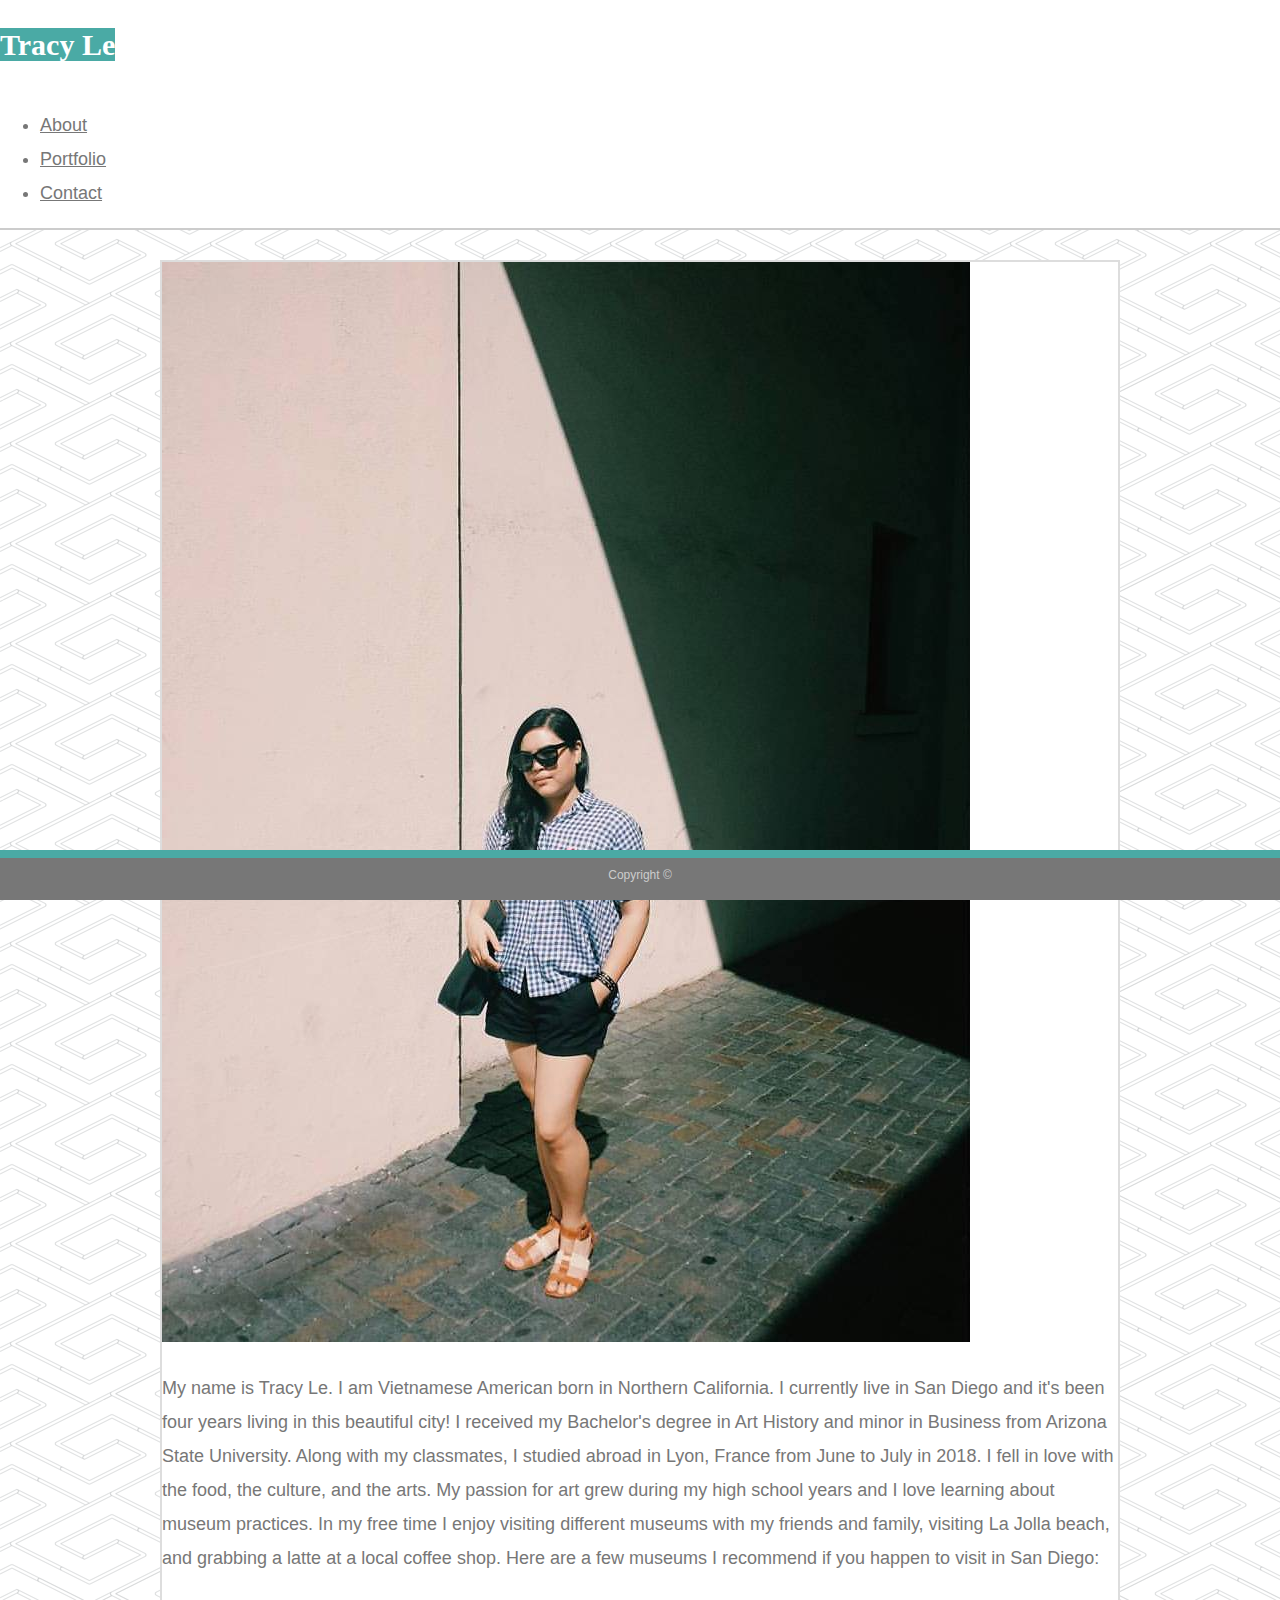
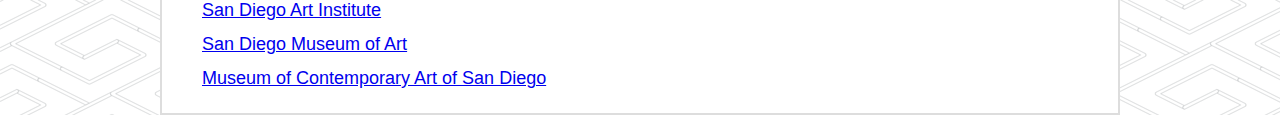
==== index.html @ c567fdd1 "Bootstrap portfolio index.html made" ====
<!DOCTYPE html>
<html>

<head>
    <meta charset="utf-8" />
    <meta http-equiv="X-UA-Compatible" content="IE=edge">
    <title>About | Tracy Le</title>
    <meta name="viewport" content="width=device-width, initial-scale=1">
    <link rel="stylesheet" href="https://stackpath.bootstrapcdn.com/bootstrap/4.1.3/css/bootstrap.min.css" integrity="sha384-MCw98/SFnGE8fJT3GXwEOngsV7Zt27NXFoaoApmYm81iuXoPkFOJwJ8ERdknLPMO"
        crossorigin="anonymous">
    <link rel="stylesheet" type="text/css" media="screen" href="assets/css/style.css" />
</head>

<body>
    <header id="masthead">
        <div class="container">
            <nav class="navbar navbar-default">
                <div class="container-fluid">
                    <div class="navbar-header">
                        <a class="navbar-brand logoname" href="#">Tracy Le</a>
                    </div>
                    <ul class="nav justify-content-end linksnav">
                        <li class="nav-item"><a href="index.html" class="nav-link">About</a></li>
                        <li class="nav-item"><a href="portfolio.html" class="nav-link">Portfolio</a></li>
                        <li class="nav-item"><a href="contact.html" class="nav-link">Contact</a></li>
                    </ul>
                </div>
            </nav>



        </div>
    </header>


    <div class="main-container">
        <div class="container">
            <div class="row">
                <div class="col-sm-4">
                    <img src="assets/images/me_mcasd.jpg" alt="Visiting MCASD" class="img-fluid">

                </div>
                <div class="col-sm-8">
                    <p>My name is Tracy Le. I am Vietnamese American born in Northern California. I currently live in
                        San Diego and it's been four years living in this beautiful city!
                        I received my Bachelor's degree in Art History and minor in Business from Arizona State
                        University. Along with my classmates, I studied abroad in Lyon, France from June to July in
                        2018. I fell in love
                        with the food, the culture, and the arts. My passion for art grew during my high school years
                        and I love learning about museum practices. In my free time I enjoy visiting different museums
                        with my
                        friends and family, visiting La Jolla beach, and grabbing a latte at a local coffee shop.
                        Here are a few museums I recommend if you happen to visit in San Diego:</p>
                    <p>
                        <ul style="list-style: none;">
                            <li><a href="https://www.sandiego-art.org/" target="_blank">San Diego Art Institute</a></li>
                            <li><a href="https://www.sdmart.org/" target="_blank">San Diego Museum of Art</a></li>
                            <li><a href="https://www.mcasd.org/" target="_blank">Museum of Contemporary Art of San
                                    Diego</a></li>
                        </ul>
                    </p>
                </div>
            </div>
        </div>
    </div>

    <footer>
        <div class="containerfooter">
            Copyright &copy;
        </div>
    </footer>



</body>

</html>
---- assets/css/style.css ----
body {
    font-family: Arial, "Helvetica Neue", Helvetica, sans-serif;
    font-size: 18px;
    line-height: 34px;
    color: #777777;
    background: url("../images/pipes/pipes.png");
    position: relative;
    margin-top: 30px;
    margin: 0;
  }

* {
    box-sizing: border-box;
  }
  
  /* general */

#masthead {
  background-color: #ffffff;
  color: #777777;
  border-bottom: 2px solid #cccccc;
  margin-bottom: 30px;
  width: 100%;

}

.container .navbar {
  padding: 0px;
  width: 100%

}
.navbar-brand {
  background-color: #4aaaa5;
  width: 250px;
  height: 90px;
  font-family: Georgia, Times, "Times New Roman", serif;
  font-size: 30px;
  font-weight: 700;
  line-height: 90px;
  color: #ffffff;
  text-align: center;
  text-decoration: none;
}

.linksnav a {
  color: #777777;
}

a.logoname:hover {
  color: #ffffff;

}

.main-container {
  background-color: #ffffff;
  border: 2px solid #dddddd;
  max-width: 960px;
  margin: auto;

}

footer, .footercontainer {
  bottom: 0;
  position: fixed;
  width: 100%;
  height: 50px;
  background: #777777;
  color: #cccccc;
  text-align: center;
  font-size: 12px;
  border-top: 8px solid #4aaaa5;

  
}
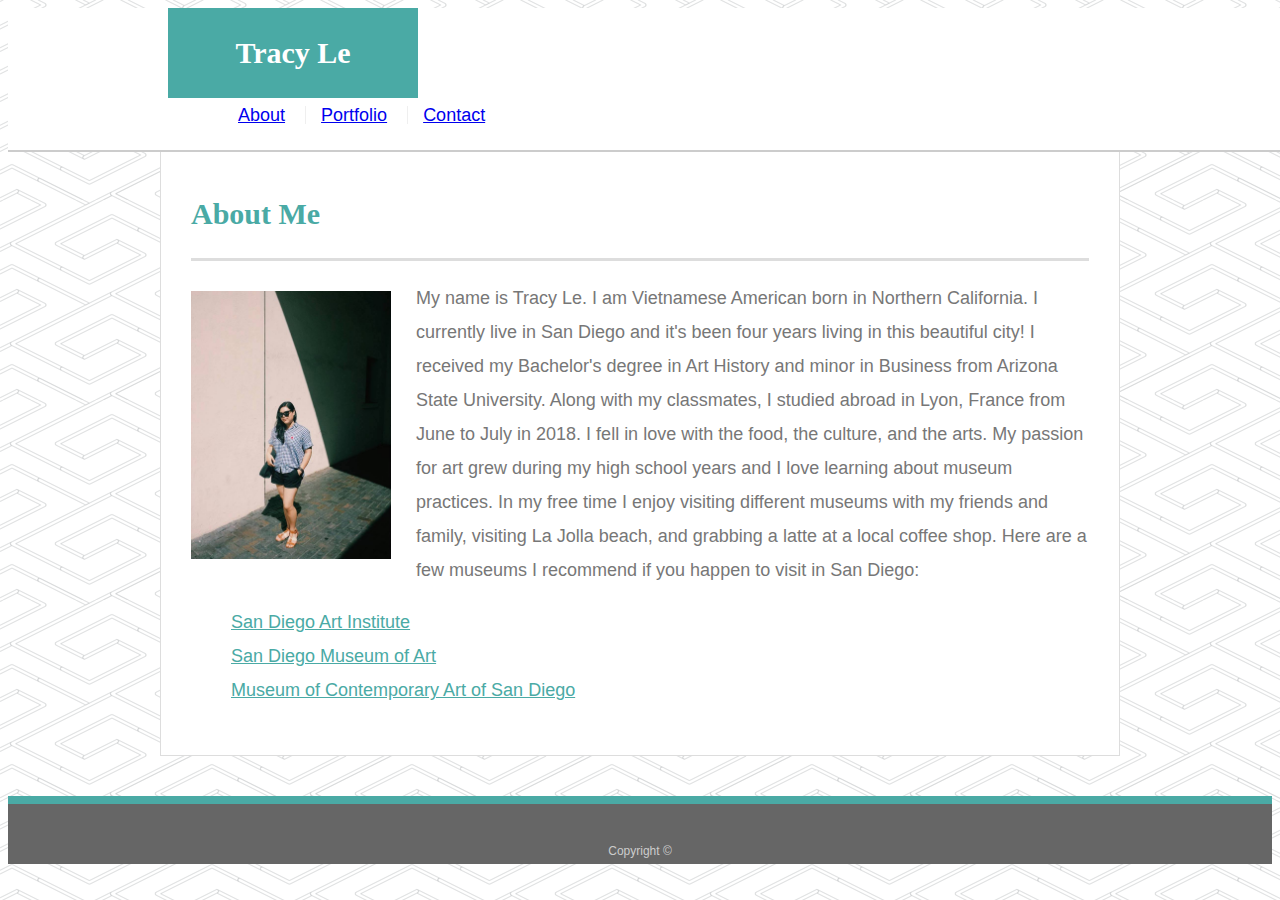
==== commit 67c35e14: "added portfolio and contact pages with photos" ====
--- a/index.html
+++ b/index.html
@@ -14,7 +14,7 @@
 <body>
     <header id="masthead">
         <div class="container">
-            <nav class="navbar navbar-default">
+            <nav class="navbar navbar-default navheader">
                 <div class="container-fluid">
                     <div class="navbar-header">
                         <a class="navbar-brand logoname" href="#">Tracy Le</a>
@@ -26,39 +26,36 @@
                     </ul>
                 </div>
             </nav>
-
-
-
         </div>
     </header>
 
 
     <div class="main-container">
-        <div class="container">
+        <div class="container bio">
             <div class="row">
-                <div class="col-sm-4">
-                    <img src="assets/images/me_mcasd.jpg" alt="Visiting MCASD" class="img-fluid">
+                <div class="col-sm-12">
+                    <section class="main-section">
+                        <h1>About Me</h1>
+                        <img src="assets/images/me_mcasd.jpg" alt="Visiting MCASD" class="img-fluid">
 
-                </div>
-                <div class="col-sm-8">
-                    <p>My name is Tracy Le. I am Vietnamese American born in Northern California. I currently live in
-                        San Diego and it's been four years living in this beautiful city!
-                        I received my Bachelor's degree in Art History and minor in Business from Arizona State
-                        University. Along with my classmates, I studied abroad in Lyon, France from June to July in
-                        2018. I fell in love
-                        with the food, the culture, and the arts. My passion for art grew during my high school years
-                        and I love learning about museum practices. In my free time I enjoy visiting different museums
-                        with my
-                        friends and family, visiting La Jolla beach, and grabbing a latte at a local coffee shop.
-                        Here are a few museums I recommend if you happen to visit in San Diego:</p>
-                    <p>
-                        <ul style="list-style: none;">
-                            <li><a href="https://www.sandiego-art.org/" target="_blank">San Diego Art Institute</a></li>
-                            <li><a href="https://www.sdmart.org/" target="_blank">San Diego Museum of Art</a></li>
-                            <li><a href="https://www.mcasd.org/" target="_blank">Museum of Contemporary Art of San
-                                    Diego</a></li>
-                        </ul>
-                    </p>
+                        <p>My name is Tracy Le. I am Vietnamese American born in Northern California. I currently live in
+                            San Diego and it's been four years living in this beautiful city!
+                            I received my Bachelor's degree in Art History and minor in Business from Arizona State
+                            University. Along with my classmates, I studied abroad in Lyon, France from June to July in
+                            2018. I fell in love
+                            with the food, the culture, and the arts. My passion for art grew during my high school years
+                            and I love learning about museum practices. In my free time I enjoy visiting different museums
+                            with my
+                            friends and family, visiting La Jolla beach, and grabbing a latte at a local coffee shop.
+                            Here are a few museums I recommend if you happen to visit in San Diego:</p>
+                        <p>
+                            <ul style="list-style: none;" class="sitelinks">
+                                <li><a href="https://www.sandiego-art.org/" target="_blank">San Diego Art Institute</a></li>
+                                <li><a href="https://www.sdmart.org/" target="_blank">San Diego Museum of Art</a></li>
+                                <li><a href="https://www.mcasd.org/" target="_blank">Museum of Contemporary Art of San Diego</a></li>
+                            </ul>
+                        </p>
+                    </section>
                 </div>
             </div>
         </div>
--- a/assets/css/style.css
+++ b/assets/css/style.css
@@ -1,34 +1,58 @@
+* {
+  box-sizing: border-box;
+}
+
 body {
-    font-family: Arial, "Helvetica Neue", Helvetica, sans-serif;
-    font-size: 18px;
-    line-height: 34px;
-    color: #777777;
-    background: url("../images/pipes/pipes.png");
-    position: relative;
-    margin-top: 30px;
-    margin: 0;
-  }
-
-* {
-    box-sizing: border-box;
-  }
-  
-  /* general */
+  font-family: Arial, "Helvetica Neue", Helvetica, sans-serif;
+  font-size: 18px;
+  line-height: 34px;
+  color: #777777;
+  background: url("../images/pipes/pipes.png");
+  height: 100%;
+}
 
 #masthead {
-  background-color: #ffffff;
+  background: #ffffff;
   color: #777777;
   border-bottom: 2px solid #cccccc;
-  margin-bottom: 30px;
-  width: 100%;
-
-}
-
-.container .navbar {
-  padding: 0px;
-  width: 100%
-
-}
+  z-index: 99;
+  width: 100%;
+  margin: 0 0 30px;
+  overflow: auto;
+  position: fixed;
+
+
+}
+
+#main-container {
+  padding-top: 130px;
+  min-height: calc(100vh - 70px);
+  overflow: hidden;
+  display: block;
+  position: relative;
+  
+  
+}
+
+
+.container {
+    width: 100%;
+    max-width: 960px;
+    margin: 0 auto;
+    clear: both;
+    padding: 0;
+  }
+  
+
+
+.navbar, .navheader {
+  padding: 0;
+  position: relative;
+  display: flex;
+  flex-wrap: wrap;
+
+}
+
 .navbar-brand {
   background-color: #4aaaa5;
   width: 250px;
@@ -40,35 +64,160 @@
   color: #ffffff;
   text-align: center;
   text-decoration: none;
-}
-
-.linksnav a {
-  color: #777777;
+  padding: 0;
+  float: left;
+}
+
+
+.nav .nav-item:first-child {
+  border-left: 0 none;
+
+}
+
+.nav-item {
+  display: inline-block;
+  padding-left: 15px;
+  margin-left: 15px;
+  line-height: 18px;
+  color: #999;
+  text-decoration: none;
+  border-left: 1px solid #efefef;
+
+
 }
 
 a.logoname:hover {
   color: #ffffff;
-
+}
+a.nav-link:hover,
+a.nav-link:active,
+a.nav-link:visited {
+  color:#4aaaa5;
 }
 
 .main-container {
-  background-color: #ffffff;
-  border: 2px solid #dddddd;
   max-width: 960px;
   margin: auto;
-
-}
-
-footer, .footercontainer {
-  bottom: 0;
-  position: fixed;
-  width: 100%;
-  height: 50px;
-  background: #777777;
+  padding-top: 130px;
+  padding-bottom: 65px;
+
+
+}
+.main-section {
+  float: left;
+  width: 100%;
+  max-width: 960px;
+  padding: 30px;
+  margin: 0 0 40px;
+  background: #ffffff;
+  border: 1px solid #dddddd;
+}
+
+h1 {
+  padding-bottom: 20px;
+  font-size: 30px;
+  line-height: 49px;
+  border-bottom: 3px solid #dddddd;
+  font-family: Georgia, 'Times New Roman', Times, serif;
+  color: #4aaaa5;
+  font-weight: 700;
+}
+
+
+img {
+  float: left;
+  width: 200px;
+  height: auto;
+  margin-top: 10px;
+  margin-right: 25px;
+}
+
+
+ul.sitelinks a:link,
+ul.sitelinks a:active,
+ul.sitelinks a:hover,
+ul.sitelinks a:visited 
+ {
+  display: inline-block;
+  color: #4aaaa5;
+  padding: 0;
+  
+}
+
+/*Contact page*/
+
+#contact-form li {
+  margin-bottom: 10px;
+}
+
+label,
+input[type=text],
+input[type=email],
+textarea {
+  display: block;
+  width: 100%;
+}
+
+input[type=text],
+input[type=email],
+textarea {
+  height: 35px;
+  padding: 0 10px;
+  font-size: 14px;
+  border: 1px solid #dddddd;
+}
+
+textarea {
+  height: 200px;
+}
+
+input[type=submit] {
+  padding: 10px 30px;
+  font-size: 18px;
+  color: #ffffff;
+  cursor: pointer;
+  background: #4aaaa5;
+  border: 0 none;
+}
+
+
+/* portfolio pics */
+
+.img-fluidsize {
+  width: 290px;
+  height: 200px;
+ 
+}
+
+.col-sm-3 {
+  margin-right: 72px;
+}
+.col-sm-3 h3 {
+  position: absolute;
+  width: 100%;
+  bottom: 20px;
+  padding: 2px;
+  margin-bottom: 0;
+  font-weight: 300;
+  line-height: 30px;
+  color: #ffffff;
+  text-align: center;
+  background: #4aaaa5;
+  border-bottom: 0;
+}
+
+
+footer {
+  padding: 30px 0;
+  clear: both;
+  font-size: 12px;
+  color: #ffffff;
   color: #cccccc;
   text-align: center;
-  font-size: 12px;
+  background: #666666;
   border-top: 8px solid #4aaaa5;
-
-  
+  height: 50px;
+  bottom: 0;
+  width: 100%;
+ 
 }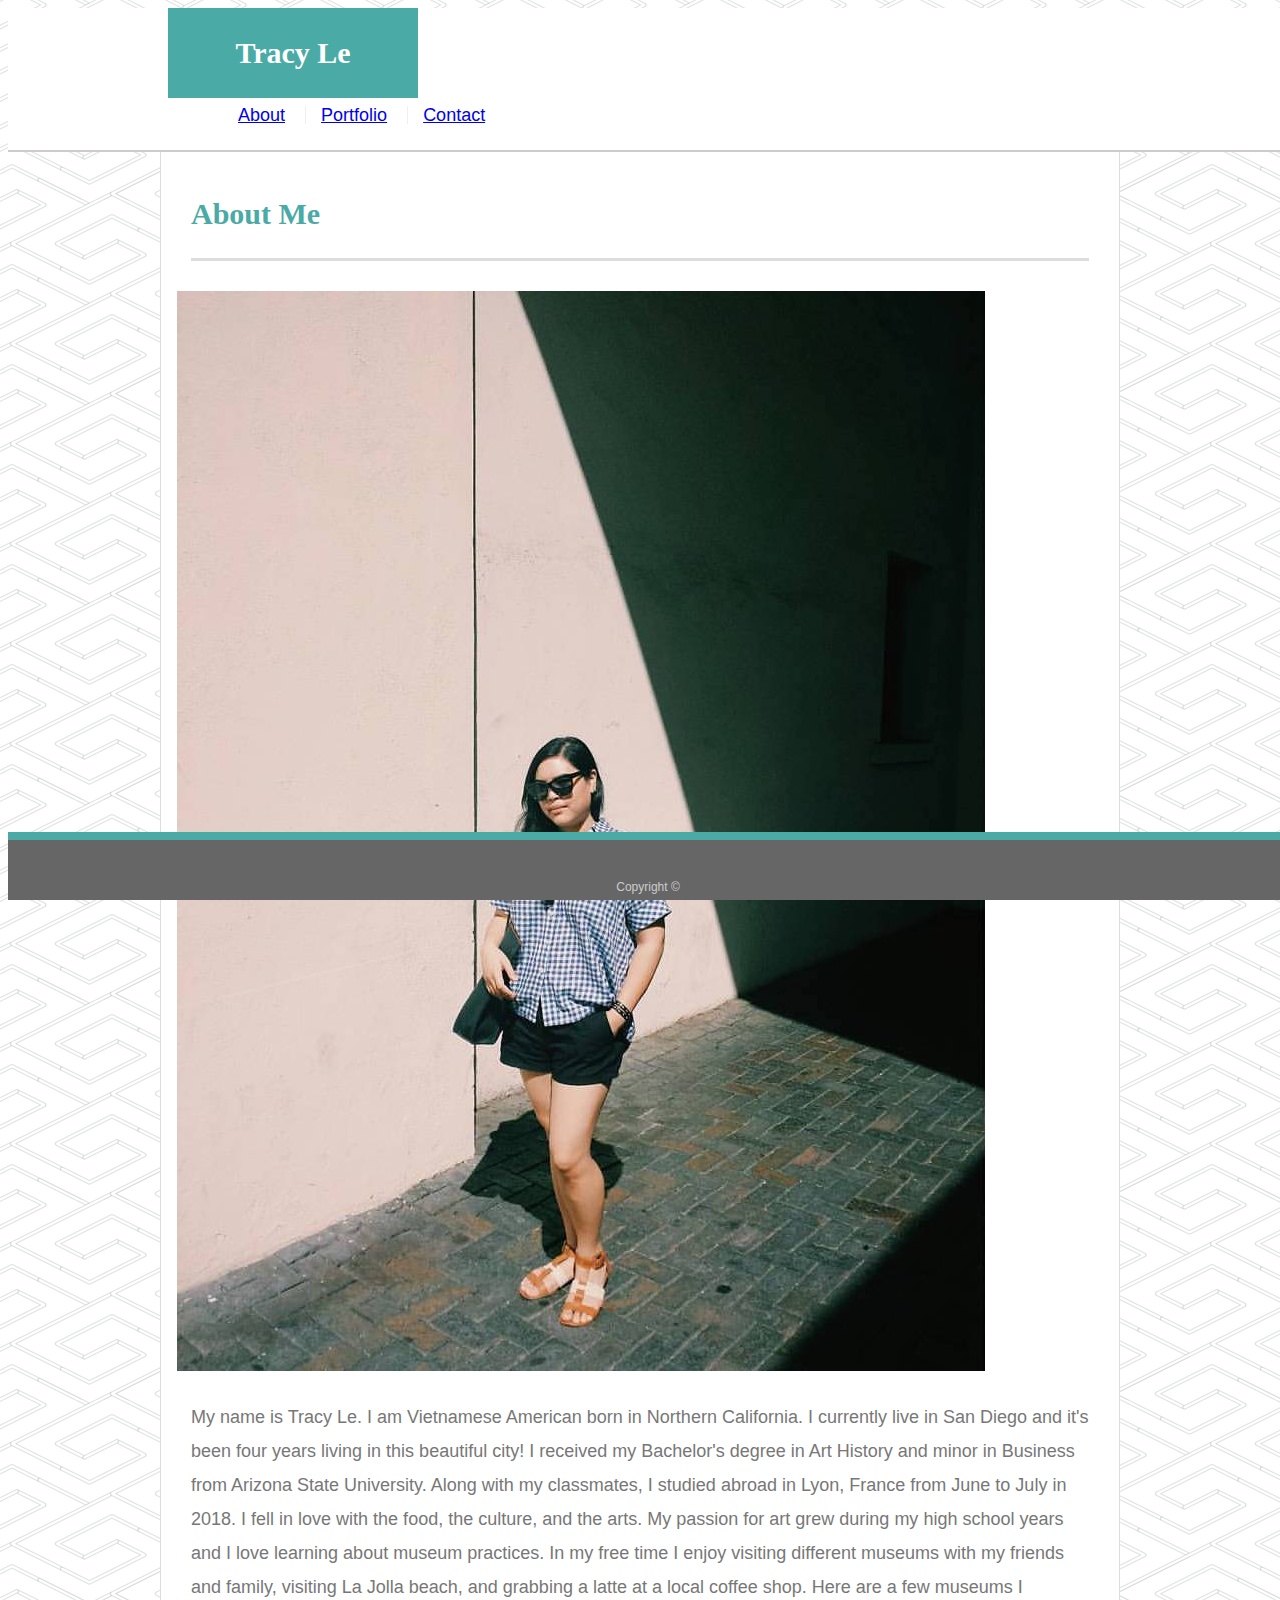
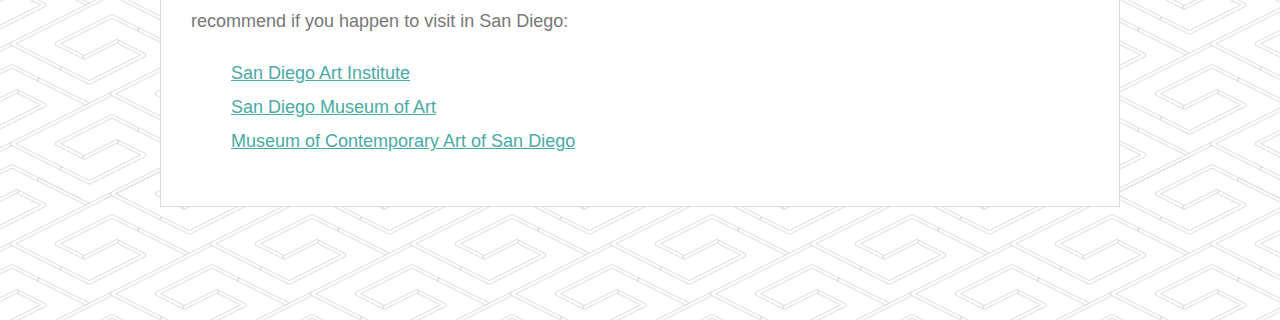
==== commit bc6da2b0: "fixed overlay and underlay in portfolio and contact form." ====
--- a/index.html
+++ b/index.html
@@ -36,7 +36,7 @@
                 <div class="col-sm-12">
                     <section class="main-section">
                         <h1>About Me</h1>
-                        <img src="assets/images/me_mcasd.jpg" alt="Visiting MCASD" class="img-fluid">
+                        <img src="assets/images/me_mcasd.jpg" alt="Visiting MCASD" class="img-fluid col-sm-4 float-left tracy-pic">
 
                         <p>My name is Tracy Le. I am Vietnamese American born in Northern California. I currently live in
                             San Diego and it's been four years living in this beautiful city!
@@ -48,24 +48,27 @@
                             with my
                             friends and family, visiting La Jolla beach, and grabbing a latte at a local coffee shop.
                             Here are a few museums I recommend if you happen to visit in San Diego:</p>
-                        <p>
+                        
+                        <div>
                             <ul style="list-style: none;" class="sitelinks">
                                 <li><a href="https://www.sandiego-art.org/" target="_blank">San Diego Art Institute</a></li>
                                 <li><a href="https://www.sdmart.org/" target="_blank">San Diego Museum of Art</a></li>
                                 <li><a href="https://www.mcasd.org/" target="_blank">Museum of Contemporary Art of San Diego</a></li>
                             </ul>
-                        </p>
+                        
+                        </div>
                     </section>
                 </div>
             </div>
         </div>
     </div>
 
-    <footer>
-        <div class="containerfooter">
-            Copyright &copy;
-        </div>
-    </footer>
+<footer>
+    <div class="containerfooter">
+        Copyright &copy;
+
+    </div>
+</footer>
 
 
 
--- a/assets/css/style.css
+++ b/assets/css/style.css
@@ -24,16 +24,20 @@
 
 }
 
-#main-container {
+
+
+.main-container {
+  max-width: 960px;
+  margin: auto;
   padding-top: 130px;
+  padding-bottom: 65px;
   min-height: calc(100vh - 70px);
   overflow: hidden;
   display: block;
   position: relative;
-  
-  
-}
-
+
+
+}
 
 .container {
     width: 100%;
@@ -43,7 +47,10 @@
     padding: 0;
   }
   
-
+.tracy-pic {
+  margin-top: 10px;
+  margin-left: -14px;
+}
 
 .navbar, .navheader {
   padding: 0;
@@ -95,14 +102,6 @@
   color:#4aaaa5;
 }
 
-.main-container {
-  max-width: 960px;
-  margin: auto;
-  padding-top: 130px;
-  padding-bottom: 65px;
-
-
-}
 .main-section {
   float: left;
   width: 100%;
@@ -124,14 +123,7 @@
 }
 
 
-img {
-  float: left;
-  width: 200px;
-  height: auto;
-  margin-top: 10px;
-  margin-right: 25px;
-}
-
+ 
 
 ul.sitelinks a:link,
 ul.sitelinks a:active,
@@ -141,7 +133,9 @@
   display: inline-block;
   color: #4aaaa5;
   padding: 0;
-  
+}
+.sitelinks {
+  clear: both;
 }
 
 /*Contact page*/
@@ -183,31 +177,33 @@
 
 /* portfolio pics */
 
-.img-fluidsize {
-  width: 290px;
-  height: 200px;
- 
-}
-
-.col-sm-3 {
-  margin-right: 72px;
-}
-.col-sm-3 h3 {
+
+.row {
+  margin-right: 0;
+}
+
+.underlay-images {
+  position: relative;
+  margin-bottom: 100px;
+
+}
+
+
+.overlay-images {
   position: absolute;
-  width: 100%;
-  bottom: 20px;
-  padding: 2px;
+  background-color: #4aaaa5;
+  color: #ffffff;
+  text-align: center;
+  border-bottom: 0;
+  width: 100%;
   margin-bottom: 0;
   font-weight: 300;
   line-height: 30px;
-  color: #ffffff;
-  text-align: center;
-  background: #4aaaa5;
-  border-bottom: 0;
-}
-
+  top: 130px;
+}
 
 footer {
+  position: fixed;
   padding: 30px 0;
   clear: both;
   font-size: 12px;
